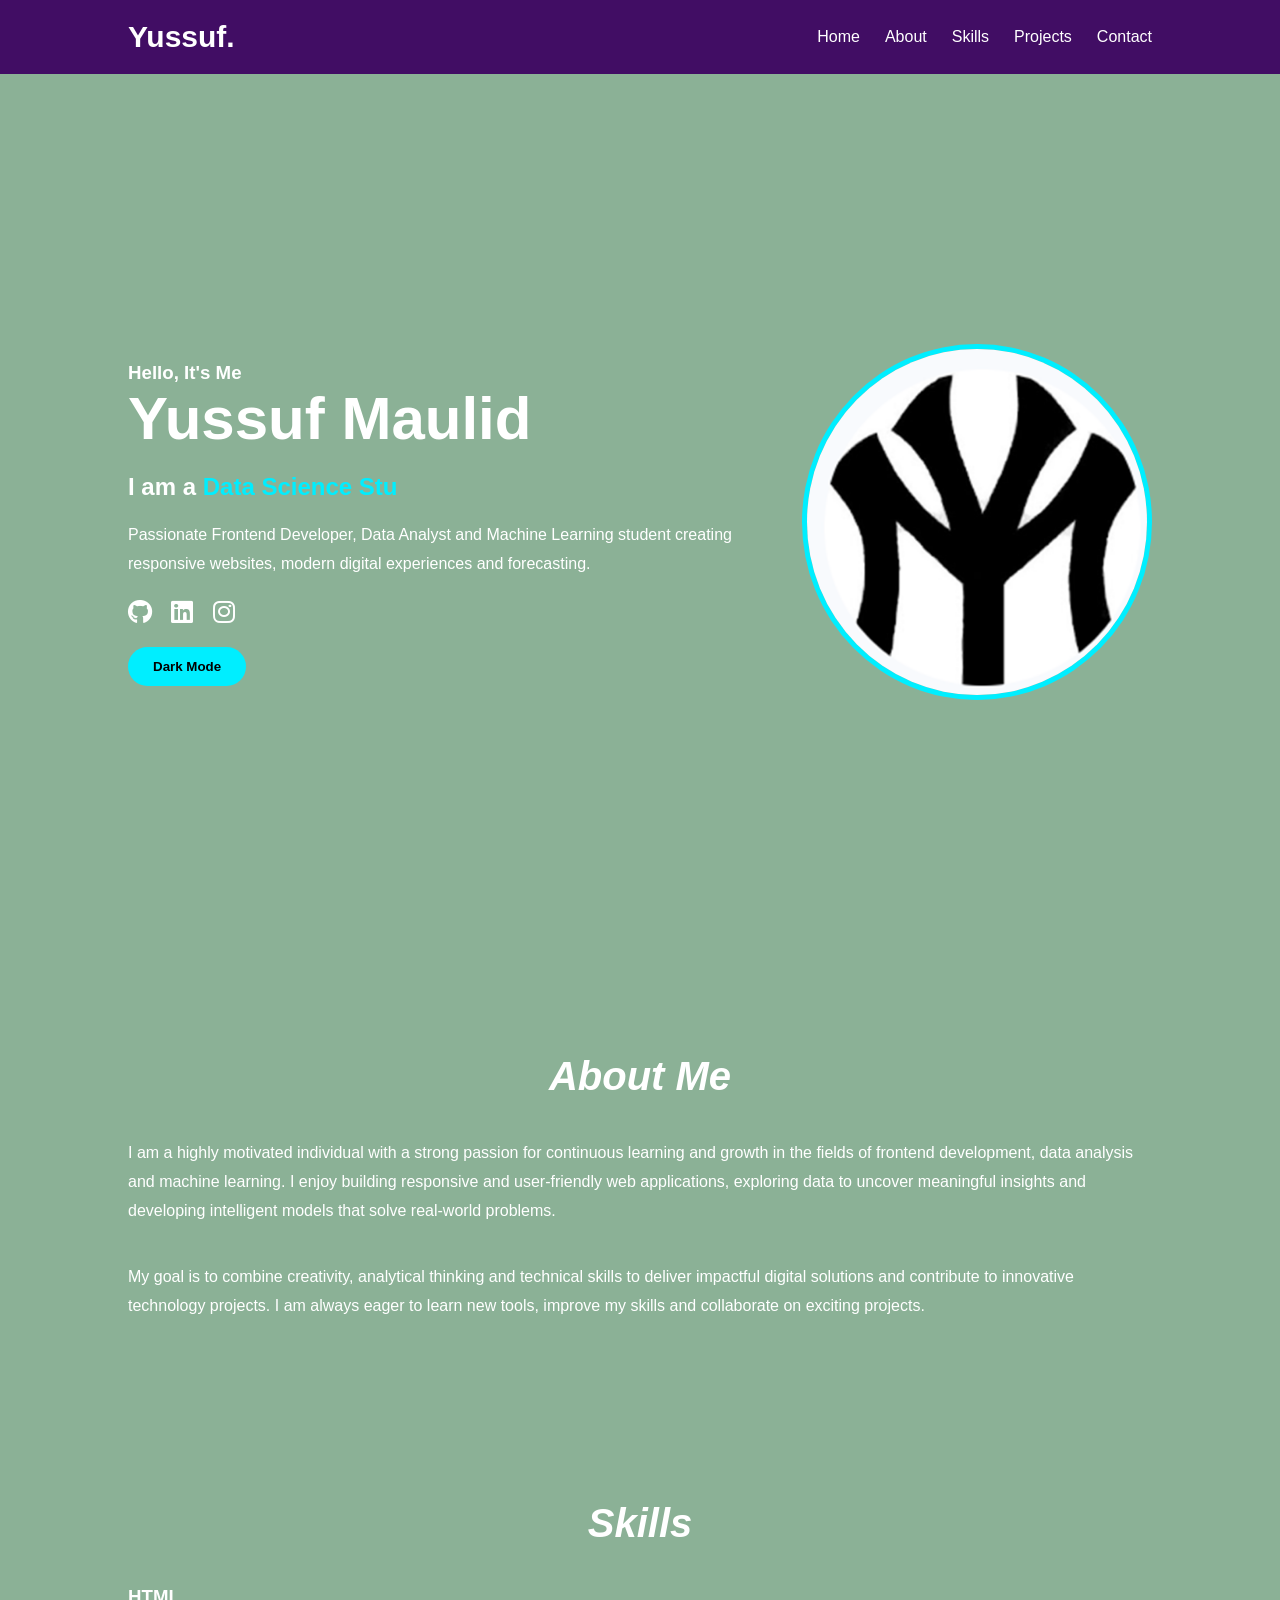
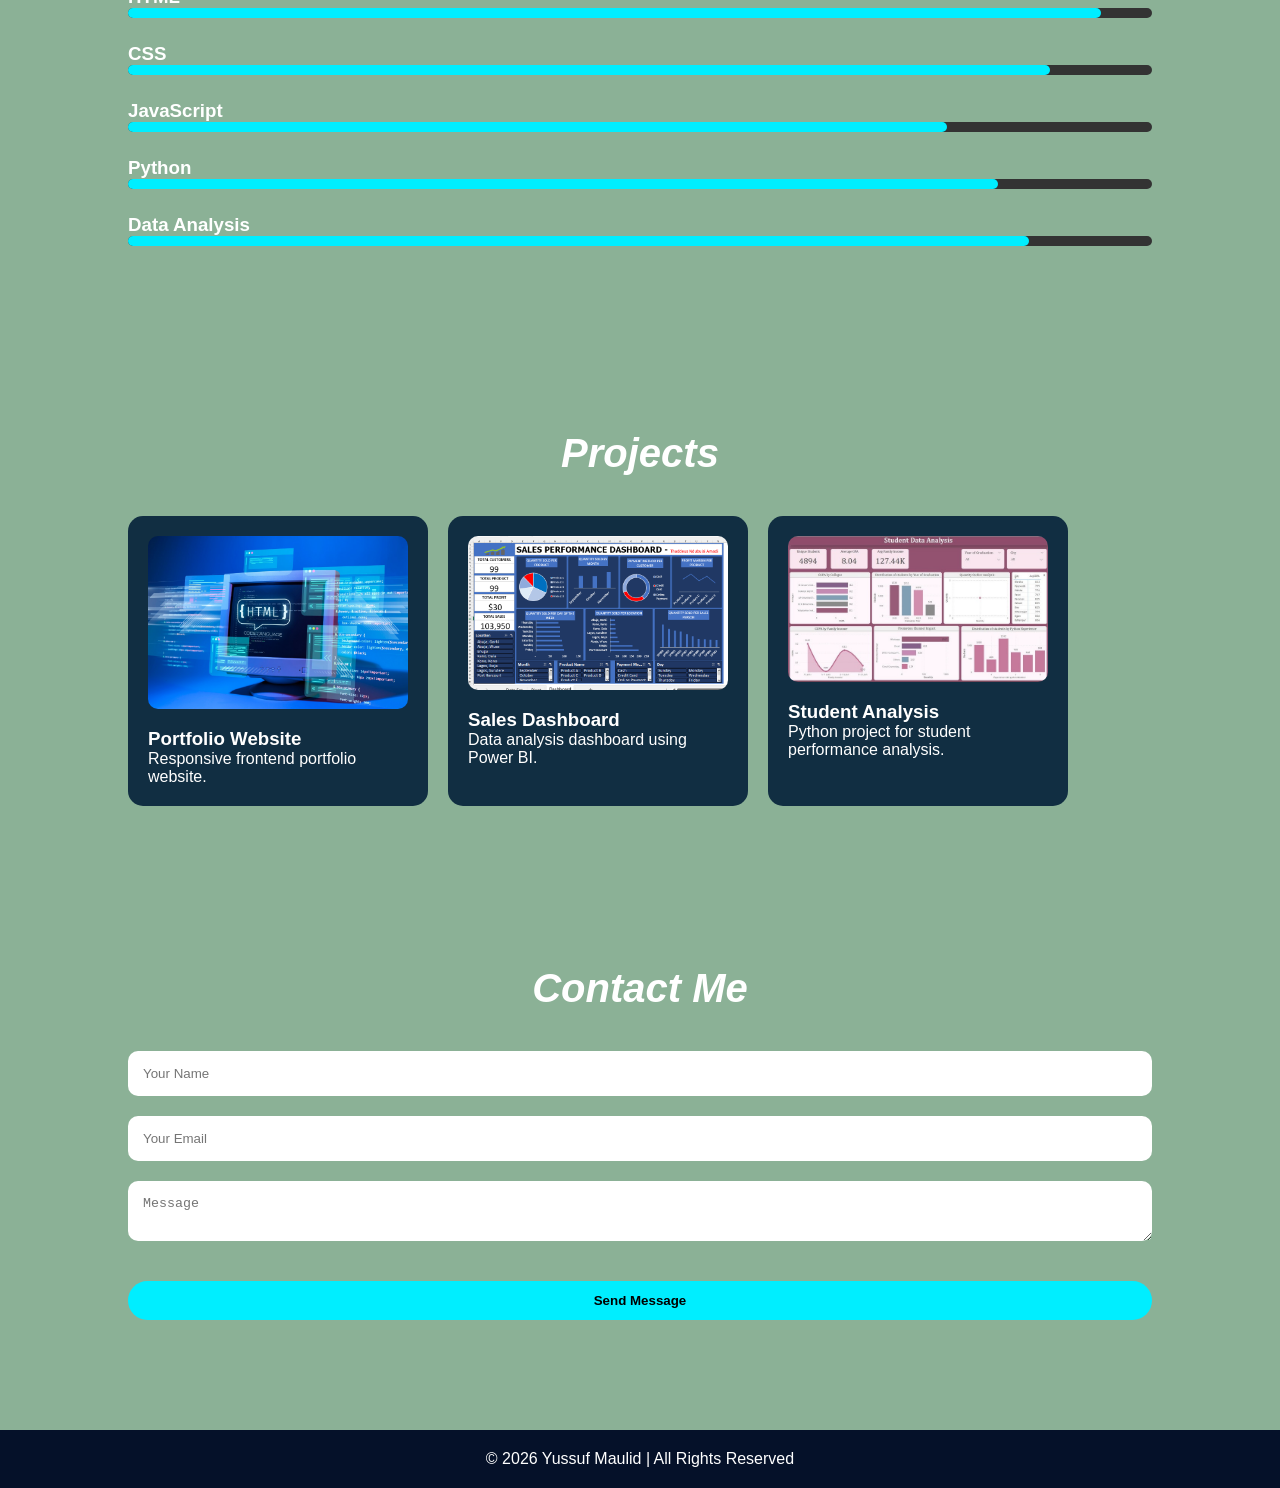
==== frontend/index.html @ 08706ef1 "Initial commit" ====
<!DOCTYPE html>
<html lang="en">
<head>
  <meta charset="UTF-8">
  <meta name="viewport" content="width=device-width, initial-scale=1.0">
  <title>Yussuf Maulid | Portfolio</title>

  <!-- FIX: was href="css" — must be style.css -->
  <link rel="stylesheet" href="style.css">

  <!-- Font Awesome -->
  <link rel="stylesheet"
    href="https://cdnjs.cloudflare.com/ajax/libs/font-awesome/6.5.1/css/all.min.css">
</head>

<body>

<!-- ================= NAVBAR ================= -->

<nav class="navbar">
  <div class="logo">Yussuf.</div>
  <ul class="nav-links">
    <li><a href="#home">Home</a></li>
    <li><a href="#about">About</a></li>
    <li><a href="#skills">Skills</a></li>
    <li><a href="#projects">Projects</a></li>
    <li><a href="#contact">Contact</a></li>
  </ul>
</nav>

<!-- ================= HERO ================= -->

<section class="hero" id="home">
  <div class="hero-text">
    <h3>Hello, It's Me</h3>
    <h1>Yussuf Maulid</h1>
    <h2>I am a <span id="typing"></span></h2>
    <p>
      Passionate Frontend Developer, Data Analyst and Machine Learning student
      creating responsive websites, modern digital experiences and forecasting.
    </p>
    <div class="social-icons">
      <a href="#"><i class="fab fa-github"></i></a>
      <a href="#"><i class="fab fa-linkedin"></i></a>
      <a href="#"><i class="fab fa-instagram"></i></a>
    </div>
    <button id="darkModeBtn">Dark Mode</button>
  </div>
  <div class="hero-image">
    <img src="assets/images/mimi.png" alt="Yussuf Maulid">
  </div>
</section>

<!-- ================= ABOUT ================= -->

<section class="about" id="about">
  <h2 class="about-text">About Me</h2>
  <div class="hero-text">
    <p>
      I am a highly motivated individual with a strong passion for continuous learning
      and growth in the fields of frontend development, data analysis and machine learning.
      I enjoy building responsive and user-friendly web applications, exploring data to
      uncover meaningful insights and developing intelligent models that solve real-world problems.
    </p>
    <br>
    <p>
      My goal is to combine creativity, analytical thinking and technical skills to deliver
      impactful digital solutions and contribute to innovative technology projects.
      I am always eager to learn new tools, improve my skills and collaborate on exciting projects.
    </p>
  </div>
</section>

<!-- ================= SKILLS ================= -->

<section class="skills" id="skills">
  <h2 class="about-text">Skills</h2>
  <div class="skill-box">
    <div class="skill">
      <h3>HTML</h3>
      <div class="bar"><span class="html"></span></div>
    </div>
    <div class="skill">
      <h3>CSS</h3>
      <div class="bar"><span class="css"></span></div>
    </div>
    <div class="skill">
      <h3>JavaScript</h3>
      <div class="bar"><span class="js"></span></div>
    </div>
    <div class="skill">
      <h3>Python</h3>
      <div class="bar"><span class="python"></span></div>
    </div>
    <div class="skill">
      <h3>Data Analysis</h3>
      <div class="bar"><span class="analysis"></span></div>
    </div>
  </div>
</section>

<!-- ================= PROJECTS ================= -->

<section class="projects" id="projects">
  <h2 class="about-text">Projects</h2>
  <div class="project-container">
    <div class="project-card">
      <img src="assets/images/project6.png" alt="Portfolio Website">
      <h3>Portfolio Website</h3>
      <p>Responsive frontend portfolio website.</p>
    </div>
    <div class="project-card">
      <img src="assets/images/project5.png" alt="Sales Dashboard">
      <h3>Sales Dashboard</h3>
      <p>Data analysis dashboard using Power BI.</p>
    </div>
    <div class="project-card">
      <img src="assets/images/project4.jpg" alt="Student Analysis">
      <h3>Student Analysis</h3>
      <p>Python project for student performance analysis.</p>
    </div>
  </div>
</section>

<!-- ================= CONTACT ================= -->

<section class="contact" id="contact">
  <h2 class="about-text">Contact Me</h2>
  <form id="contactForm">
    <input type="text"  id="contactName"    placeholder="Your Name"  required>
    <input type="email" id="contactEmail"   placeholder="Your Email" required>
    <textarea           id="contactMessage" placeholder="Message"    required></textarea>
    <button type="submit">Send Message</button>
    <div id="responseMessage" style="margin-top:10px;"></div>
  </form>
</section>

<!-- ================= FOOTER ================= -->

<footer>
  <p>© 2026 Yussuf Maulid | All Rights Reserved</p>
</footer>

<!-- API base URL — change to your deployed server URL when hosting -->
<script>
  window.API_BASE = window.API_BASE || 'http://127.0.0.1:5000/api';
</script>

<!-- FIX: was src="JS" — must be main.js -->
<script src="main.js"></script>

</body>
</html>
---- frontend/style.css ----
*{
  margin:0;
  padding:0;
  box-sizing:border-box;
  scroll-behavior:smooth;
}

body{
  font-family:Arial;
  background:#03551c75;
  color:rgb(255, 255, 255);
}

/* NAVBAR */

.navbar{
  display:flex;
  justify-content:space-between;
  align-items:center;
  padding:20px 10%;
  background:#410d64;
  position:sticky;
  top:0;
  z-index:100;
}

.logo{
  font-size:30px;
  font-weight:bold;
}

.nav-links{
  display:flex;
  list-style:none;
}

.nav-links li{
  margin-left:25px;
}

.nav-links a{
  color:white;
  text-decoration:none;
  transition:0.3s;
}

.nav-links a:hover{
  color:rgb(22, 190, 16);
}

/* HERO */

.hero{
  display:flex;
  justify-content:space-between;
  align-items:center;
  padding:80px 10%;
  min-height:100vh;
}

.about-text {
  font-style: italic;
}

.hero-text h1{
  font-size:60px;
}

.hero-text h2{
  margin:20px 0;
}

.hero-text span{
  color:#0ef;
}

.hero-text p{
  line-height:1.8;
  margin-bottom:20px;
}

.social-icons a{
  color:white;
  margin-right:15px;
  font-size:25px;
  transition:0.3s;
}

.social-icons a:hover{
  color:#0ef;
}

.hero-image img{
  width:350px;
  border-radius:50%;
  border:5px solid #0ef;
}

/* BUTTON */

button{
  padding:12px 25px;
  border:none;
  background:#0ef;
  color:black;
  font-weight:bold;
  cursor:pointer;
  border-radius:30px;
  margin-top:20px;
}

button:hover {
  background:#00c2c2;
}

/* ABOUT */

.about,
.skills,
.projects,
.contact{
  padding:80px 10%;
}

.about h2,
.skills h2,
.projects h2,
.contact h2{
  text-align:center;
  margin-bottom:40px;
  font-size:40px;
}

/* SKILLS */

.skill{
  margin-bottom:25px;
}

.bar{
  width:100%;
  height:10px;
  background:#333;
  border-radius:20px;
}

.bar span{
  display:block;
  height:100%;
  border-radius:20px;
  background:#0ef;
}

.html{ width:95%; }
.css{ width:90%; }
.js{ width:80%; }
.python{ width:85%; }
.analysis{ width:88%; }

/* PROJECTS */

.project-container{
  display:flex;
  gap:20px;
  flex-wrap:wrap;
}

.project-card{
  background:#112e42;
  padding:20px;
  border-radius:15px;
  width:300px;
  transition:0.3s;
}

.project-card:hover{
  transform:translateY(-10px);
}

.project-card img{
  width:100%;
  border-radius:10px;
  margin-bottom:15px;
}

/* CONTACT */

form{
  display:flex;
  flex-direction:column;
  gap:20px;
}

input,
textarea{
  padding:15px;
  border:none;
  border-radius:10px;
  color:#000;
}

/* ADMIN */

.admin {
  padding: 80px 10%;
}

.admin h2 {
  text-align: center;
  margin-bottom: 20px;
  font-size: 40px;
}

.admin p {
  text-align: center;
  margin-bottom: 30px;
  color: #ccc;
}

.message-card {
  background: #112e42;
  padding: 20px;
  border-radius: 15px;
  margin-bottom: 24px;
  border: 1px solid #1e4a6a;
}

.message-card h3 {
  font-size: 20px;
  margin-bottom: 10px;
  color: #0ef;
}

.message-card p {
  margin-bottom: 6px;
  line-height: 1.6;
  text-align: left;
  color: #ddd;
}

.message-card .reply-form textarea {
  width: 100%;
  min-height: 90px;
  margin-top: 12px;
  padding: 10px;
  border-radius: 8px;
  border: none;
  resize: vertical;
  color: #000;
}

.message-card .reply-form button {
  margin-top: 10px;
}

.reply-status {
  margin-top: 8px;
  font-size: 14px;
}

/* FOOTER */

footer{
  text-align:center;
  padding:20px;
  background:#051129;
}

/* RESPONSIVE */

@media(max-width:900px){

  .hero{
    flex-direction:column;
    text-align:center;
  }

  .hero-image img{
    margin-top:40px;
    width:250px;
  }

  .project-container{
    justify-content:center;
  }

  .nav-links{
    display:none;
  }
}
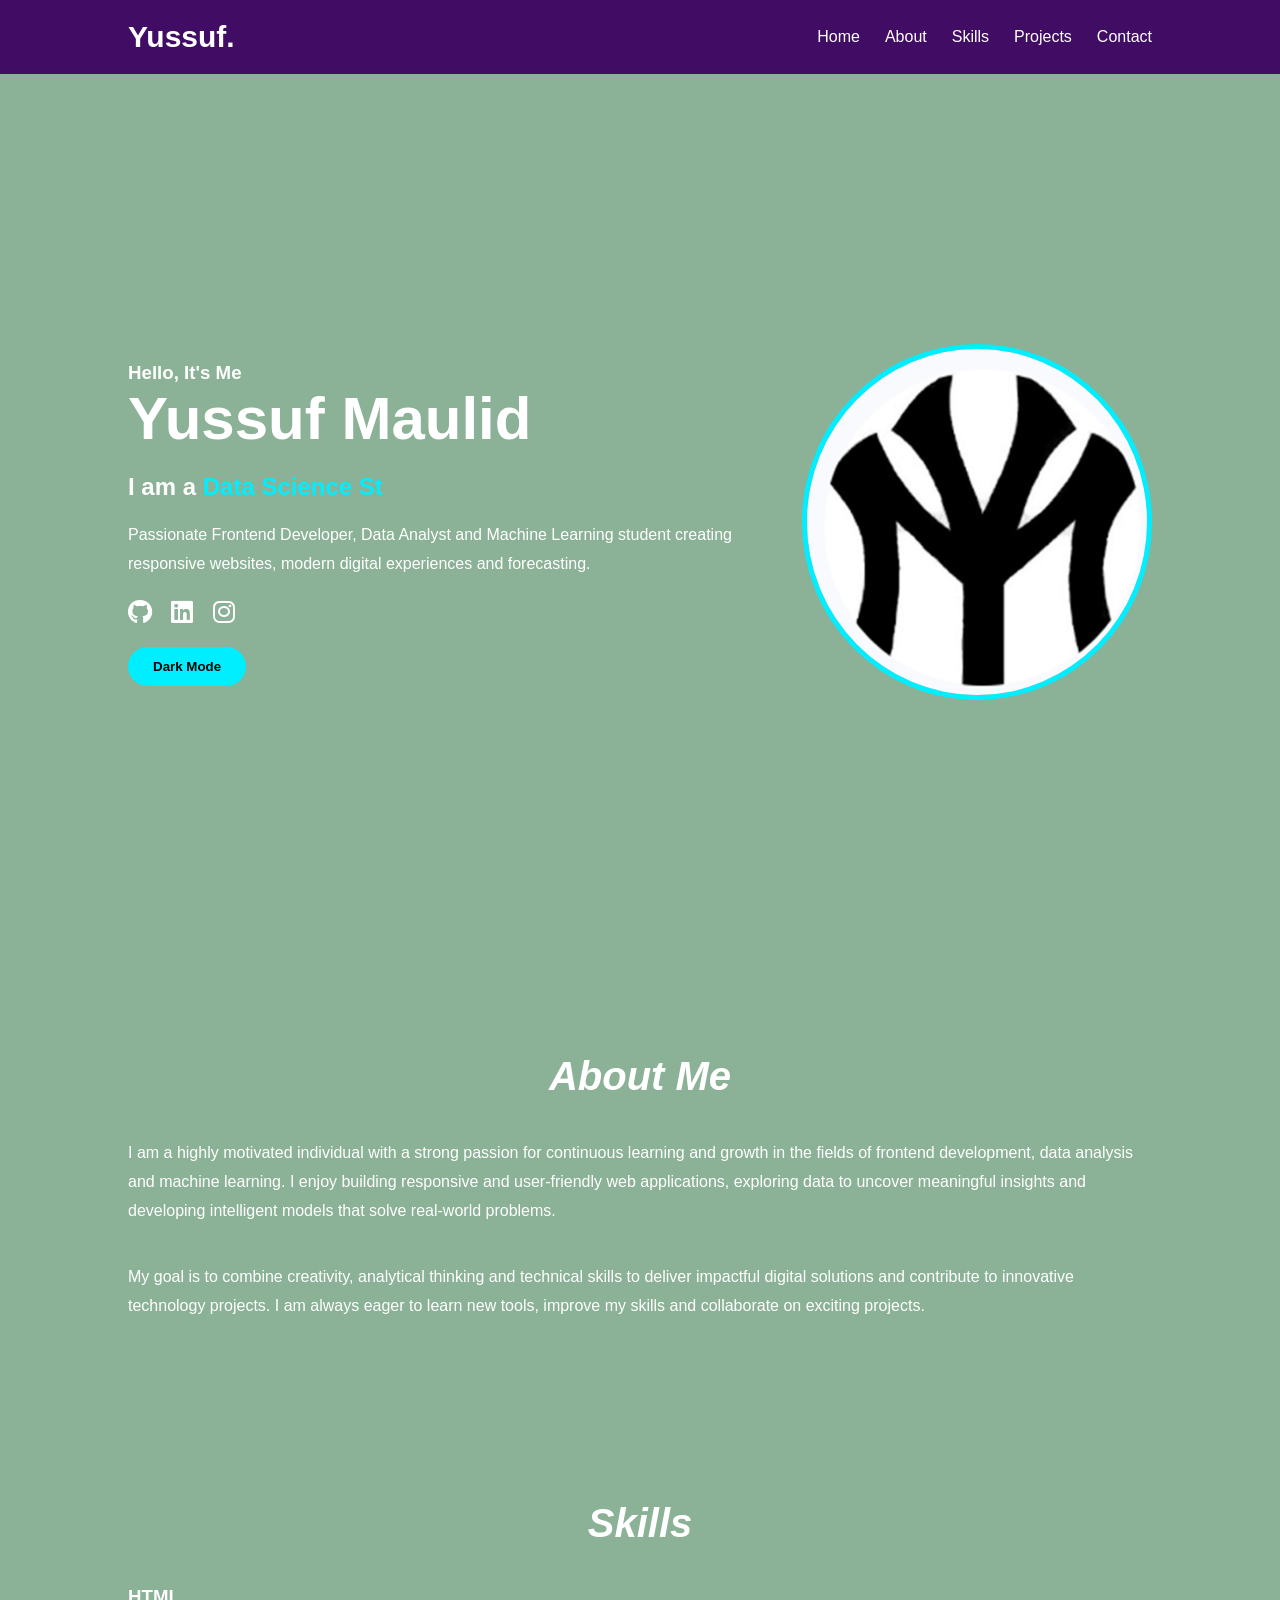
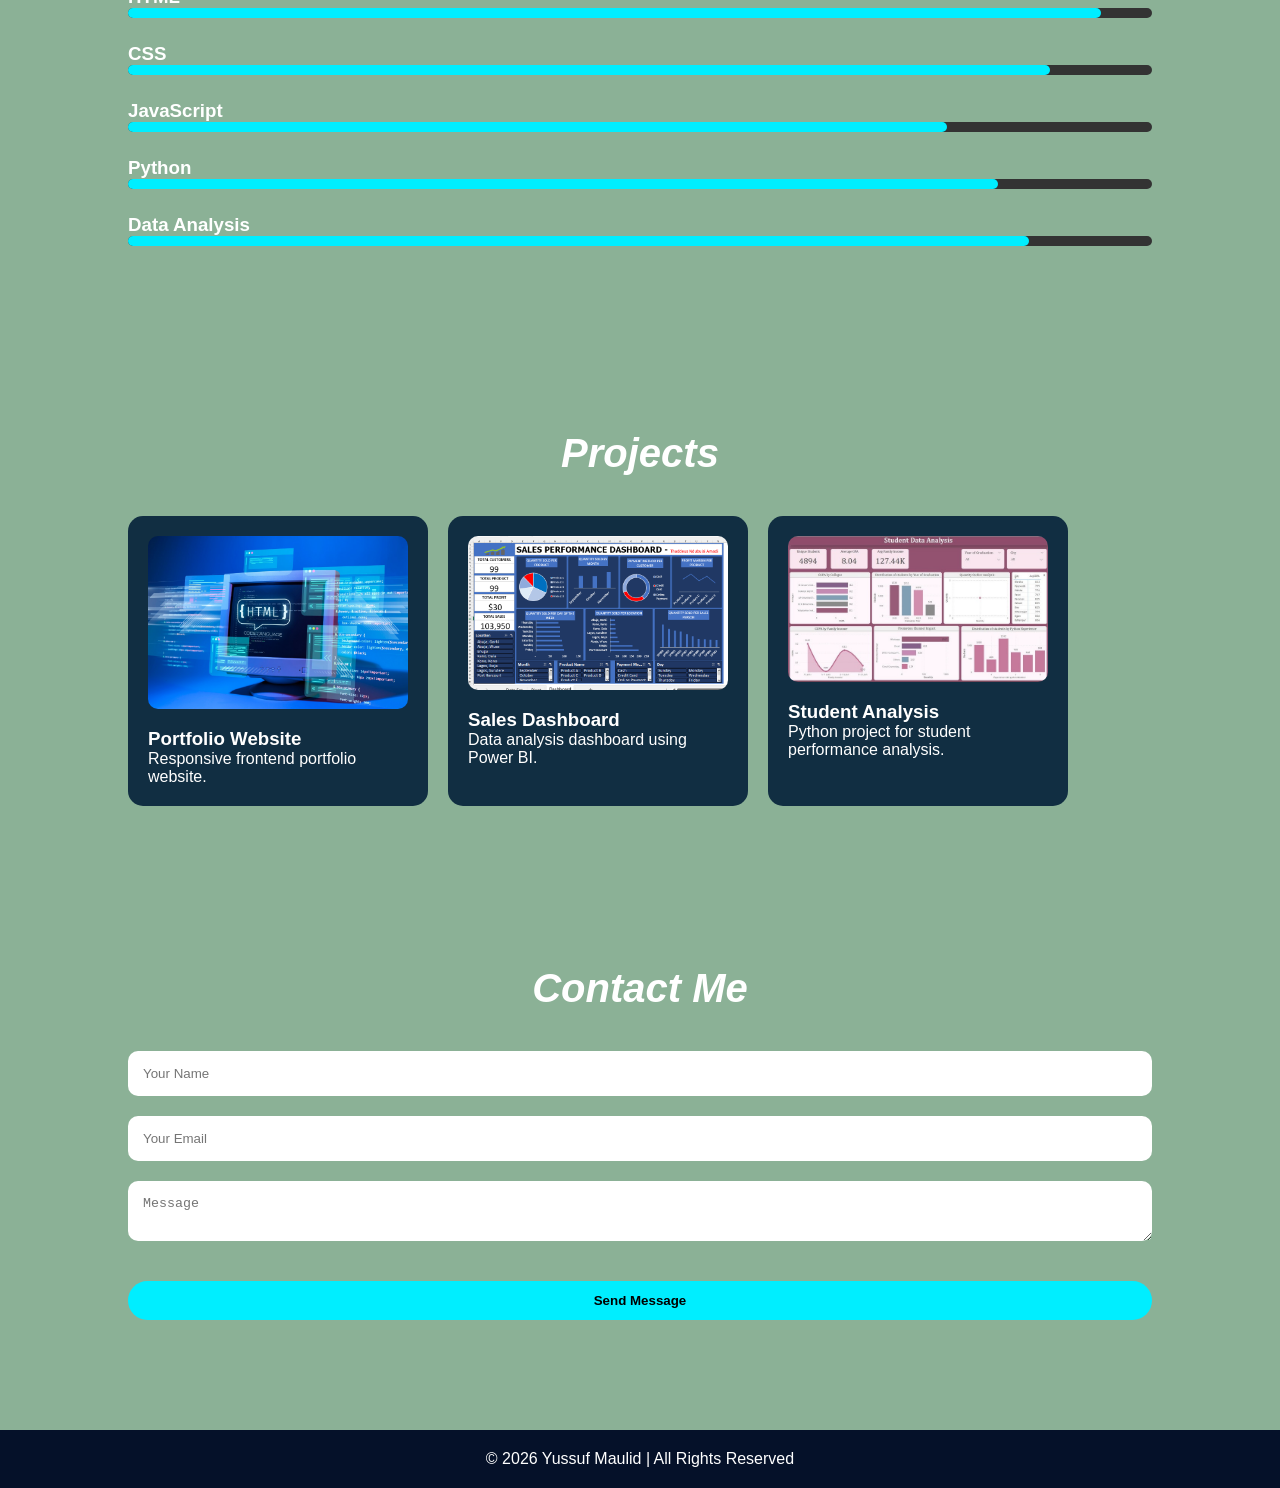
==== commit 9b94d757: "Add config.js and update HTML files for Vercel deployment" ====
--- a/frontend/index.html
+++ b/frontend/index.html
@@ -141,10 +141,8 @@
   <p>© 2026 Yussuf Maulid | All Rights Reserved</p>
 </footer>
 
-<!-- API base URL — change to your deployed server URL when hosting -->
-<script>
-  window.API_BASE = window.API_BASE || 'http://127.0.0.1:5000/api';
-</script>
+<!-- Load config first to set API_BASE -->
+<script src="config.js"></script>
 
 <!-- FIX: was src="JS" — must be main.js -->
 <script src="main.js"></script>
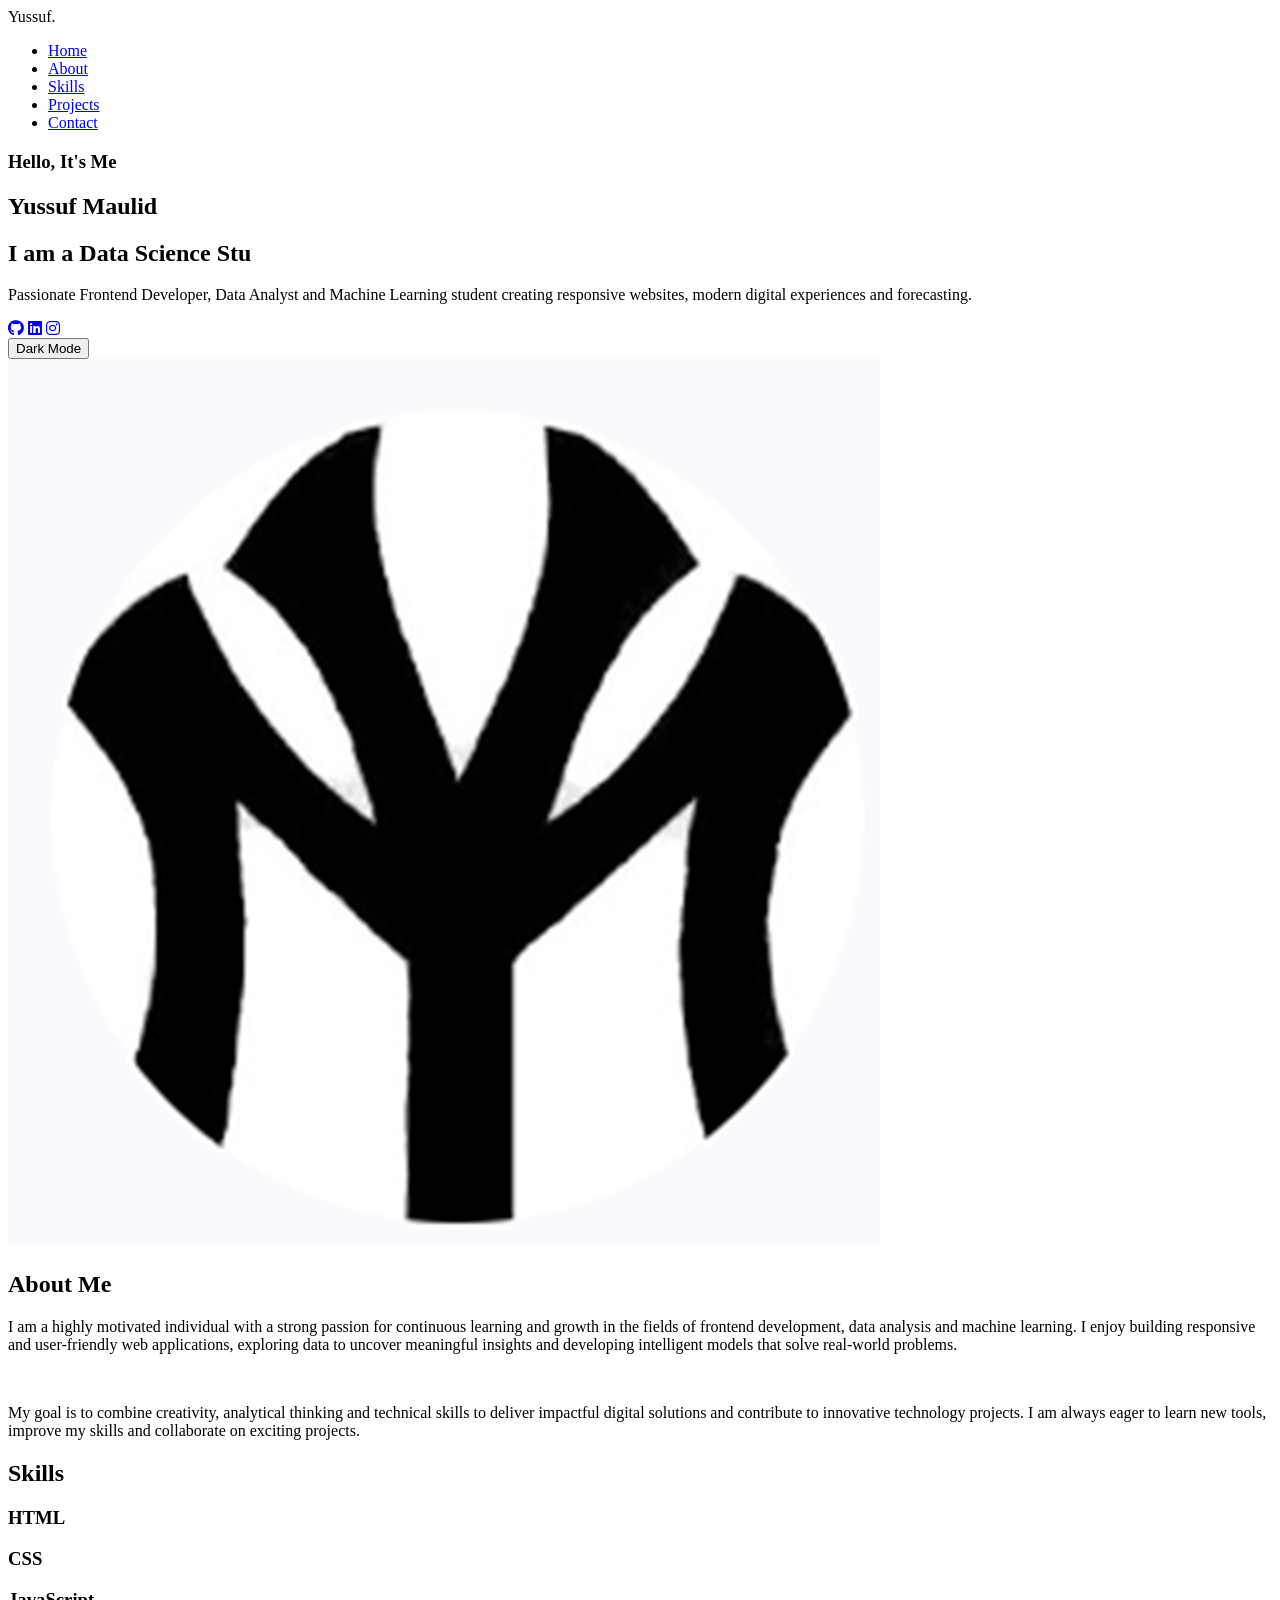
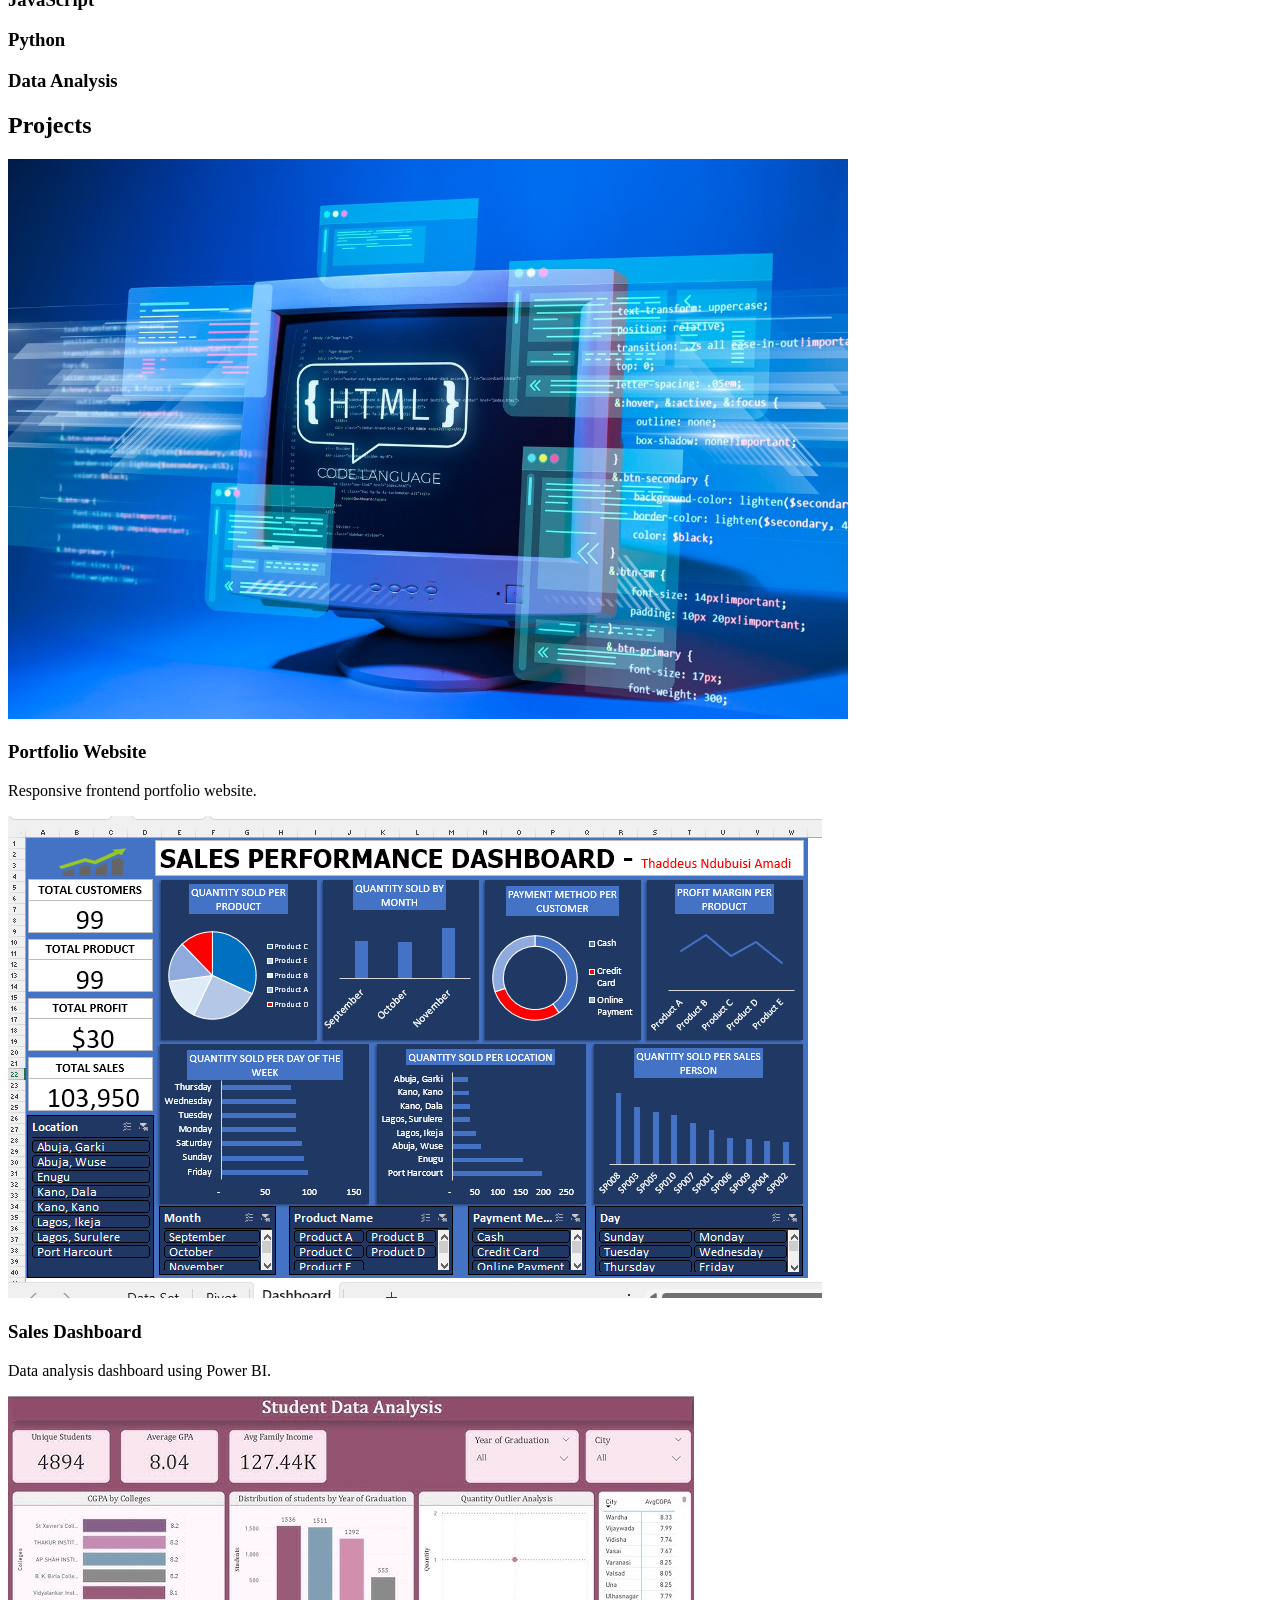
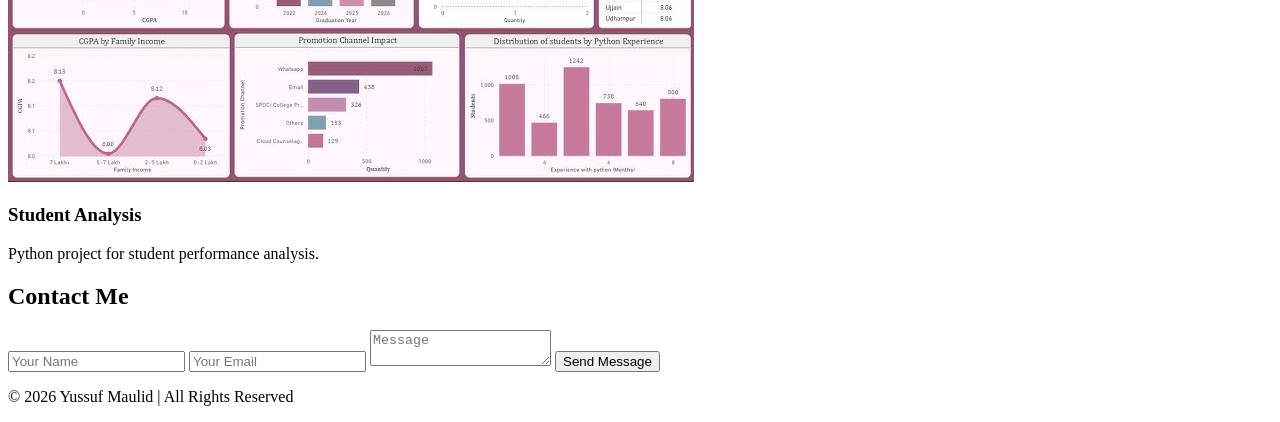
==== commit ec0c927b: "Update index.html" ====
--- a/frontend/index.html
+++ b/frontend/index.html
@@ -6,7 +6,7 @@
   <title>Yussuf Maulid | Portfolio</title>
 
   <!-- FIX: was href="css" — must be style.css -->
-  <link rel="stylesheet" href="style.css">
+  <link rel="stylesheet" href="assets/style.css">
 
   <!-- Font Awesome -->
   <link rel="stylesheet"
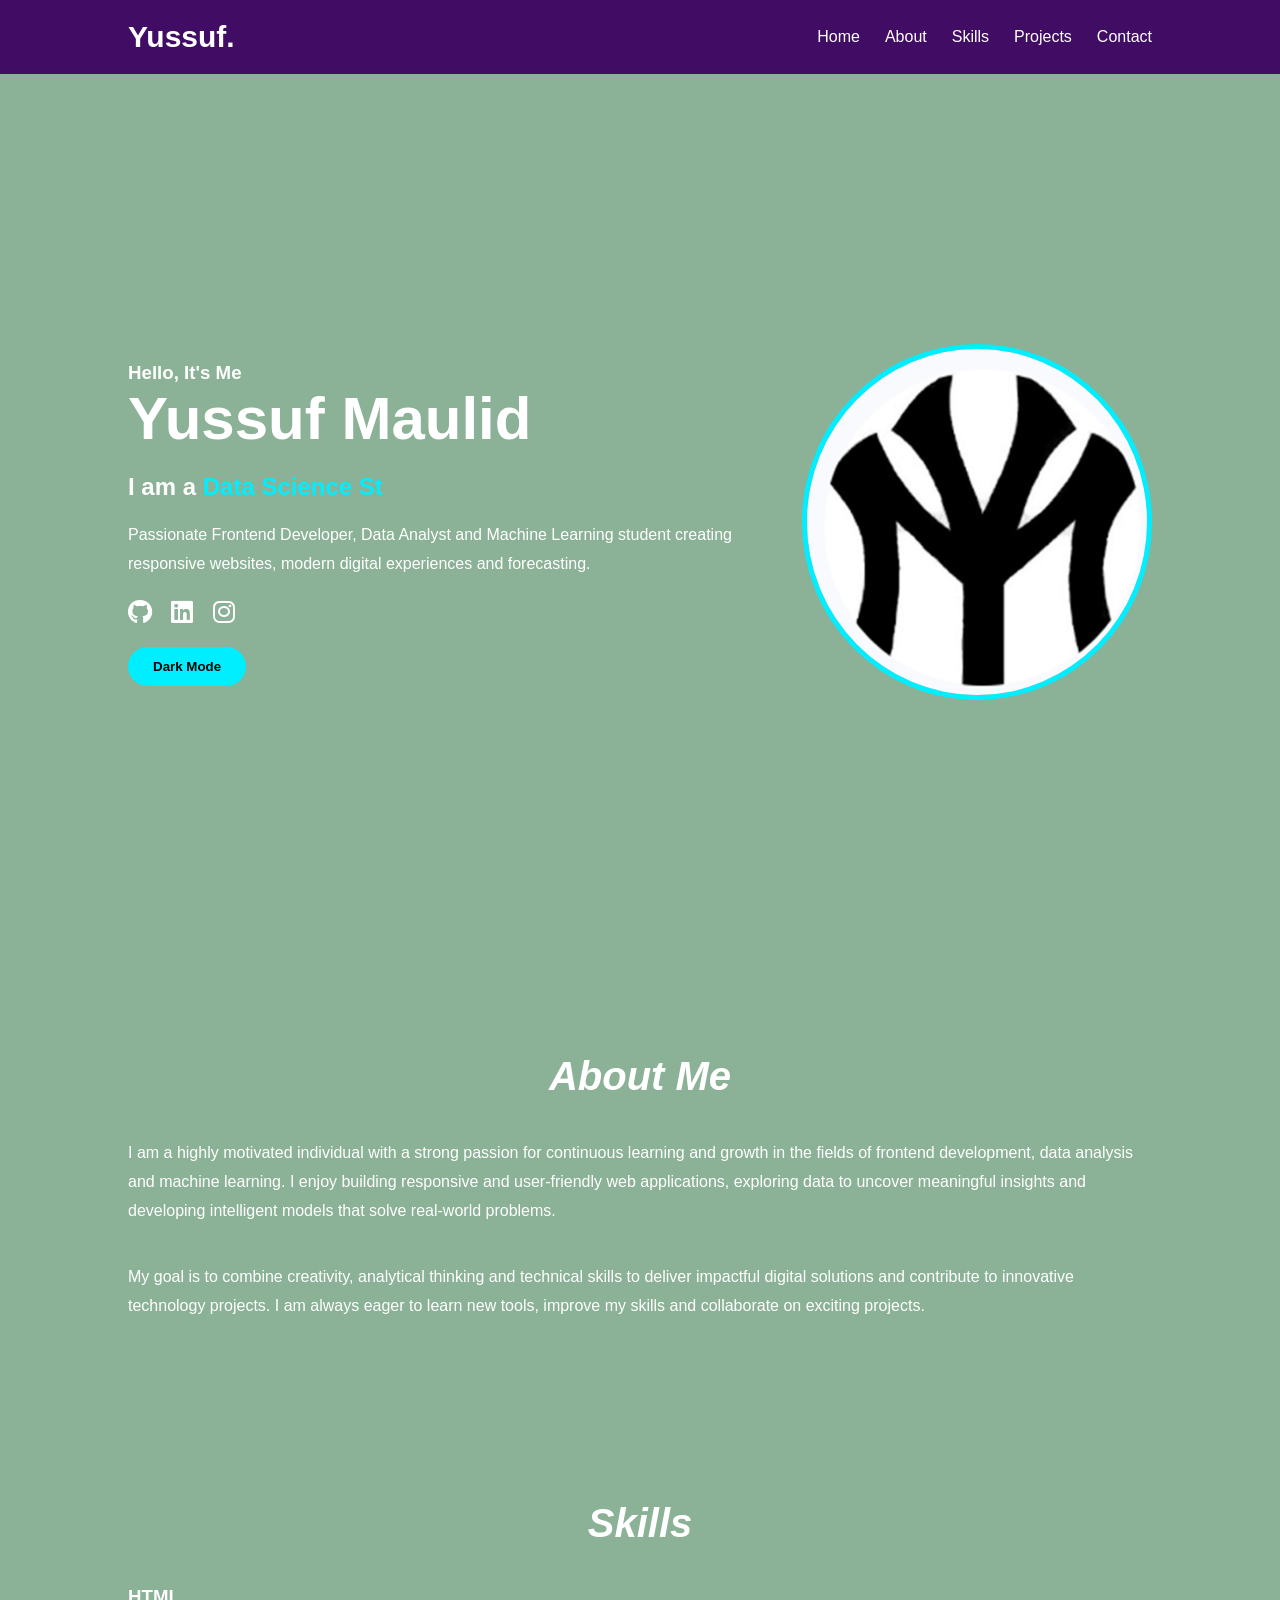
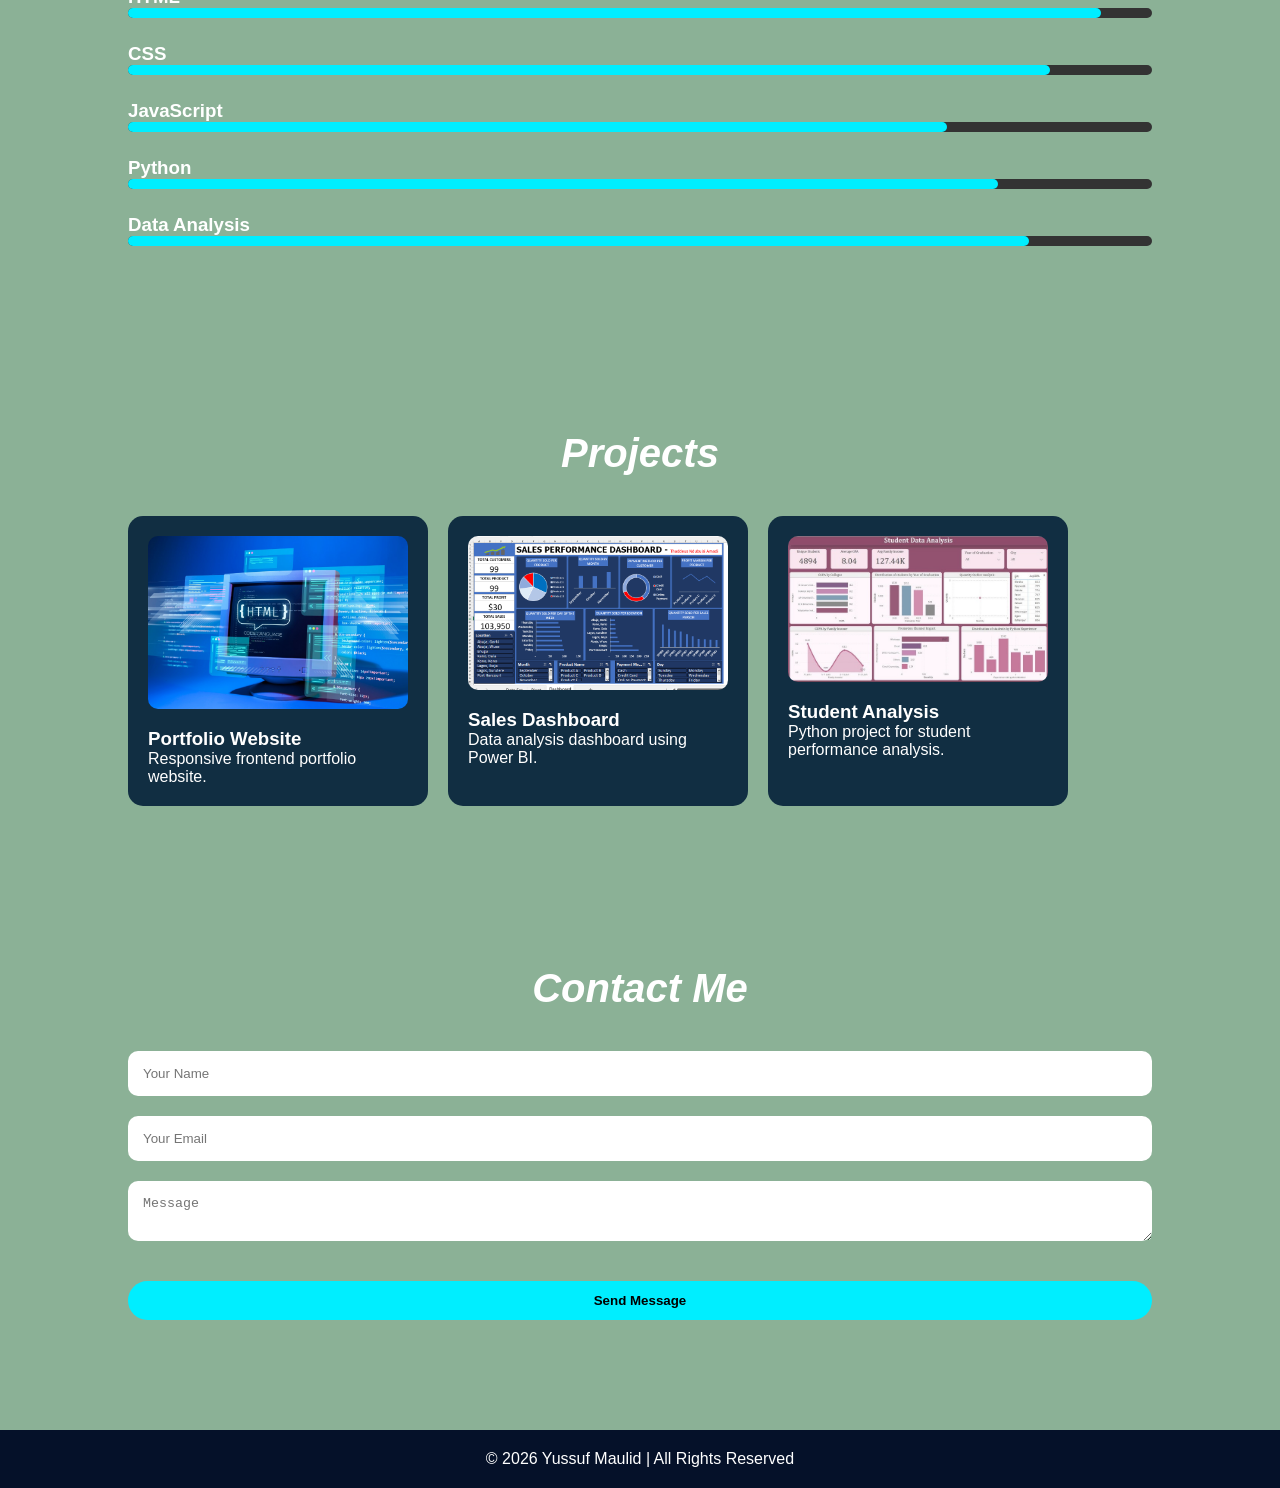
==== commit 306d4584: "Update index.html" ====
--- a/frontend/index.html
+++ b/frontend/index.html
@@ -6,7 +6,7 @@
   <title>Yussuf Maulid | Portfolio</title>
 
   <!-- FIX: was href="css" — must be style.css -->
-  <link rel="stylesheet" href="assets/style.css">
+  <link rel="stylesheet" href="style.css">
 
   <!-- Font Awesome -->
   <link rel="stylesheet"
--- a/frontend/style.css
+++ b/frontend/style.css
@@ -0,0 +1,290 @@
+*{
+  margin:0;
+  padding:0;
+  box-sizing:border-box;
+  scroll-behavior:smooth;
+}
+
+body{
+  font-family:Arial;
+  background:#03551c75;
+  color:rgb(255, 255, 255);
+}
+
+/* NAVBAR */
+
+.navbar{
+  display:flex;
+  justify-content:space-between;
+  align-items:center;
+  padding:20px 10%;
+  background:#410d64;
+  position:sticky;
+  top:0;
+  z-index:100;
+}
+
+.logo{
+  font-size:30px;
+  font-weight:bold;
+}
+
+.nav-links{
+  display:flex;
+  list-style:none;
+}
+
+.nav-links li{
+  margin-left:25px;
+}
+
+.nav-links a{
+  color:white;
+  text-decoration:none;
+  transition:0.3s;
+}
+
+.nav-links a:hover{
+  color:rgb(22, 190, 16);
+}
+
+/* HERO */
+
+.hero{
+  display:flex;
+  justify-content:space-between;
+  align-items:center;
+  padding:80px 10%;
+  min-height:100vh;
+}
+
+.about-text {
+  font-style: italic;
+}
+
+.hero-text h1{
+  font-size:60px;
+}
+
+.hero-text h2{
+  margin:20px 0;
+}
+
+.hero-text span{
+  color:#0ef;
+}
+
+.hero-text p{
+  line-height:1.8;
+  margin-bottom:20px;
+}
+
+.social-icons a{
+  color:white;
+  margin-right:15px;
+  font-size:25px;
+  transition:0.3s;
+}
+
+.social-icons a:hover{
+  color:#0ef;
+}
+
+.hero-image img{
+  width:350px;
+  border-radius:50%;
+  border:5px solid #0ef;
+}
+
+/* BUTTON */
+
+button{
+  padding:12px 25px;
+  border:none;
+  background:#0ef;
+  color:black;
+  font-weight:bold;
+  cursor:pointer;
+  border-radius:30px;
+  margin-top:20px;
+}
+
+button:hover {
+  background:#00c2c2;
+}
+
+/* ABOUT */
+
+.about,
+.skills,
+.projects,
+.contact{
+  padding:80px 10%;
+}
+
+.about h2,
+.skills h2,
+.projects h2,
+.contact h2{
+  text-align:center;
+  margin-bottom:40px;
+  font-size:40px;
+}
+
+/* SKILLS */
+
+.skill{
+  margin-bottom:25px;
+}
+
+.bar{
+  width:100%;
+  height:10px;
+  background:#333;
+  border-radius:20px;
+}
+
+.bar span{
+  display:block;
+  height:100%;
+  border-radius:20px;
+  background:#0ef;
+}
+
+.html{ width:95%; }
+.css{ width:90%; }
+.js{ width:80%; }
+.python{ width:85%; }
+.analysis{ width:88%; }
+
+/* PROJECTS */
+
+.project-container{
+  display:flex;
+  gap:20px;
+  flex-wrap:wrap;
+}
+
+.project-card{
+  background:#112e42;
+  padding:20px;
+  border-radius:15px;
+  width:300px;
+  transition:0.3s;
+}
+
+.project-card:hover{
+  transform:translateY(-10px);
+}
+
+.project-card img{
+  width:100%;
+  border-radius:10px;
+  margin-bottom:15px;
+}
+
+/* CONTACT */
+
+form{
+  display:flex;
+  flex-direction:column;
+  gap:20px;
+}
+
+input,
+textarea{
+  padding:15px;
+  border:none;
+  border-radius:10px;
+  color:#000;
+}
+
+/* ADMIN */
+
+.admin {
+  padding: 80px 10%;
+}
+
+.admin h2 {
+  text-align: center;
+  margin-bottom: 20px;
+  font-size: 40px;
+}
+
+.admin p {
+  text-align: center;
+  margin-bottom: 30px;
+  color: #ccc;
+}
+
+.message-card {
+  background: #112e42;
+  padding: 20px;
+  border-radius: 15px;
+  margin-bottom: 24px;
+  border: 1px solid #1e4a6a;
+}
+
+.message-card h3 {
+  font-size: 20px;
+  margin-bottom: 10px;
+  color: #0ef;
+}
+
+.message-card p {
+  margin-bottom: 6px;
+  line-height: 1.6;
+  text-align: left;
+  color: #ddd;
+}
+
+.message-card .reply-form textarea {
+  width: 100%;
+  min-height: 90px;
+  margin-top: 12px;
+  padding: 10px;
+  border-radius: 8px;
+  border: none;
+  resize: vertical;
+  color: #000;
+}
+
+.message-card .reply-form button {
+  margin-top: 10px;
+}
+
+.reply-status {
+  margin-top: 8px;
+  font-size: 14px;
+}
+
+/* FOOTER */
+
+footer{
+  text-align:center;
+  padding:20px;
+  background:#051129;
+}
+
+/* RESPONSIVE */
+
+@media(max-width:900px){
+
+  .hero{
+    flex-direction:column;
+    text-align:center;
+  }
+
+  .hero-image img{
+    margin-top:40px;
+    width:250px;
+  }
+
+  .project-container{
+    justify-content:center;
+  }
+
+  .nav-links{
+    display:none;
+  }
+}
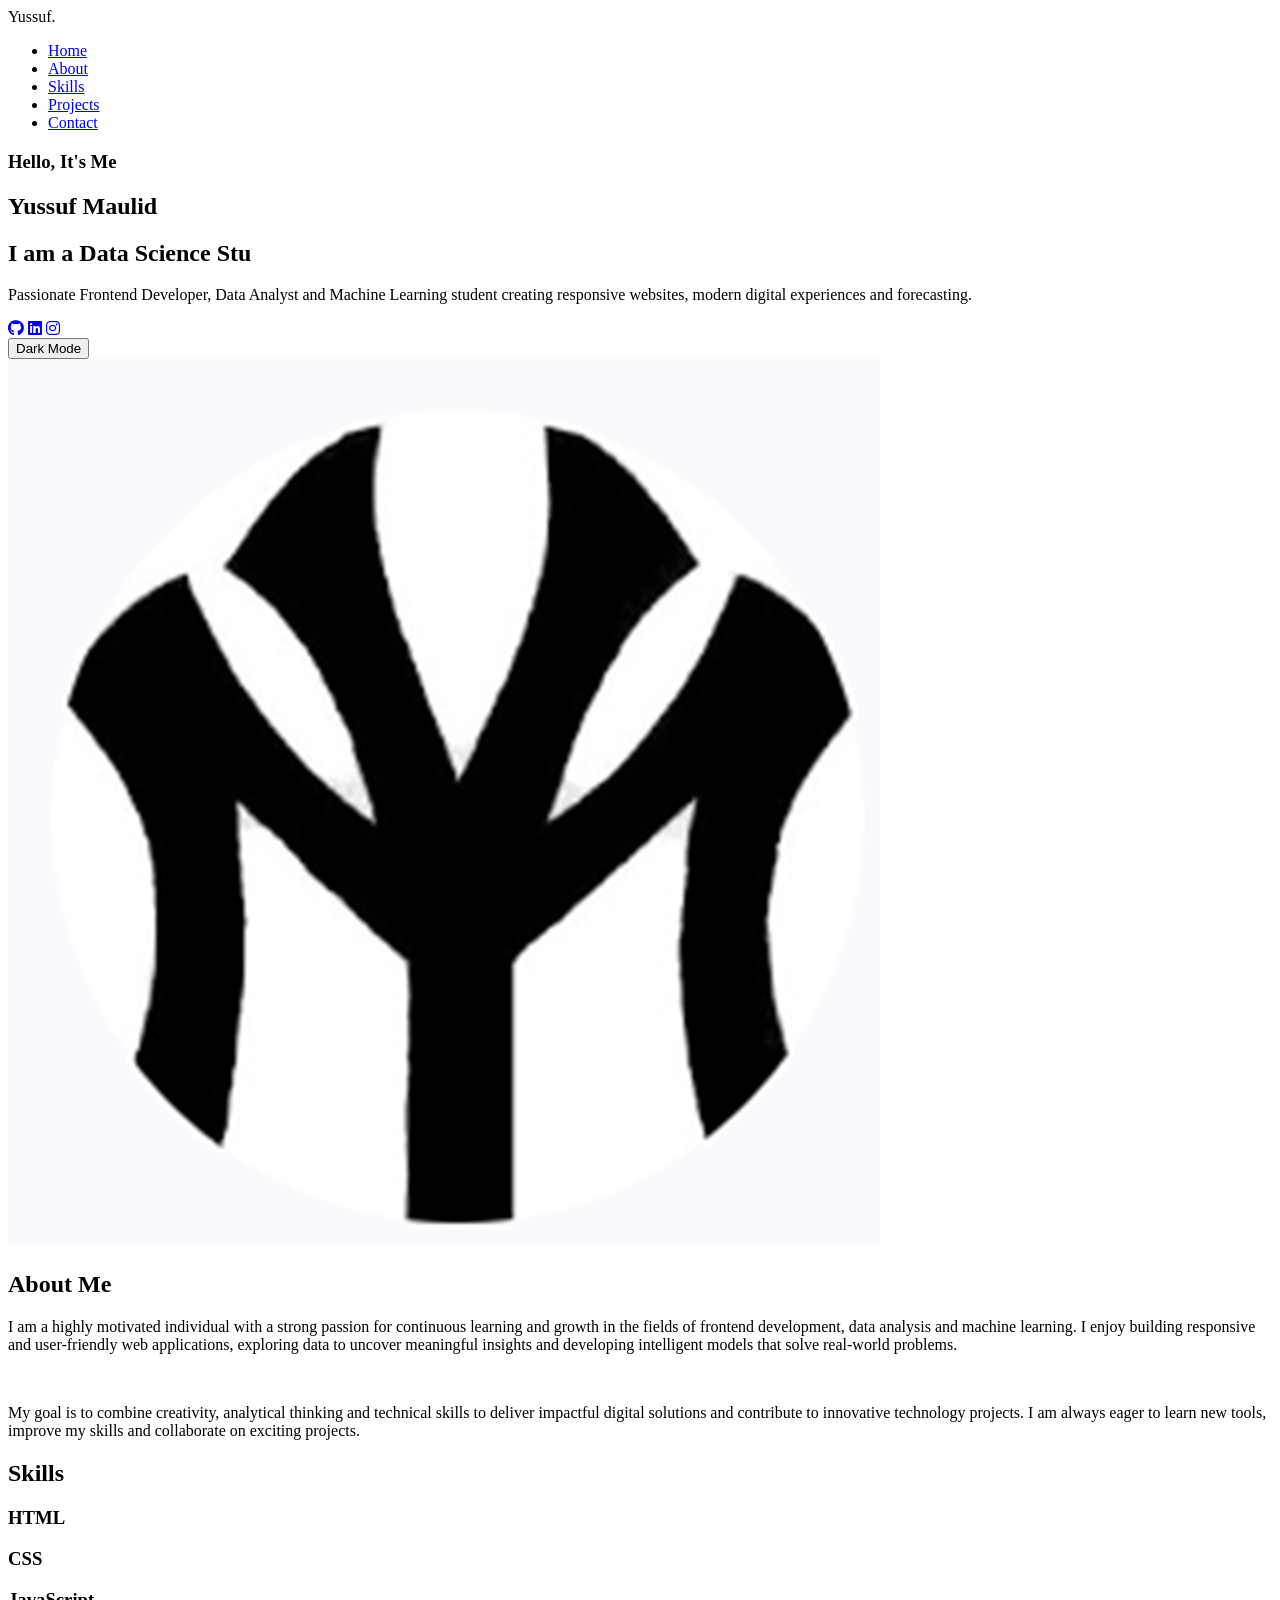
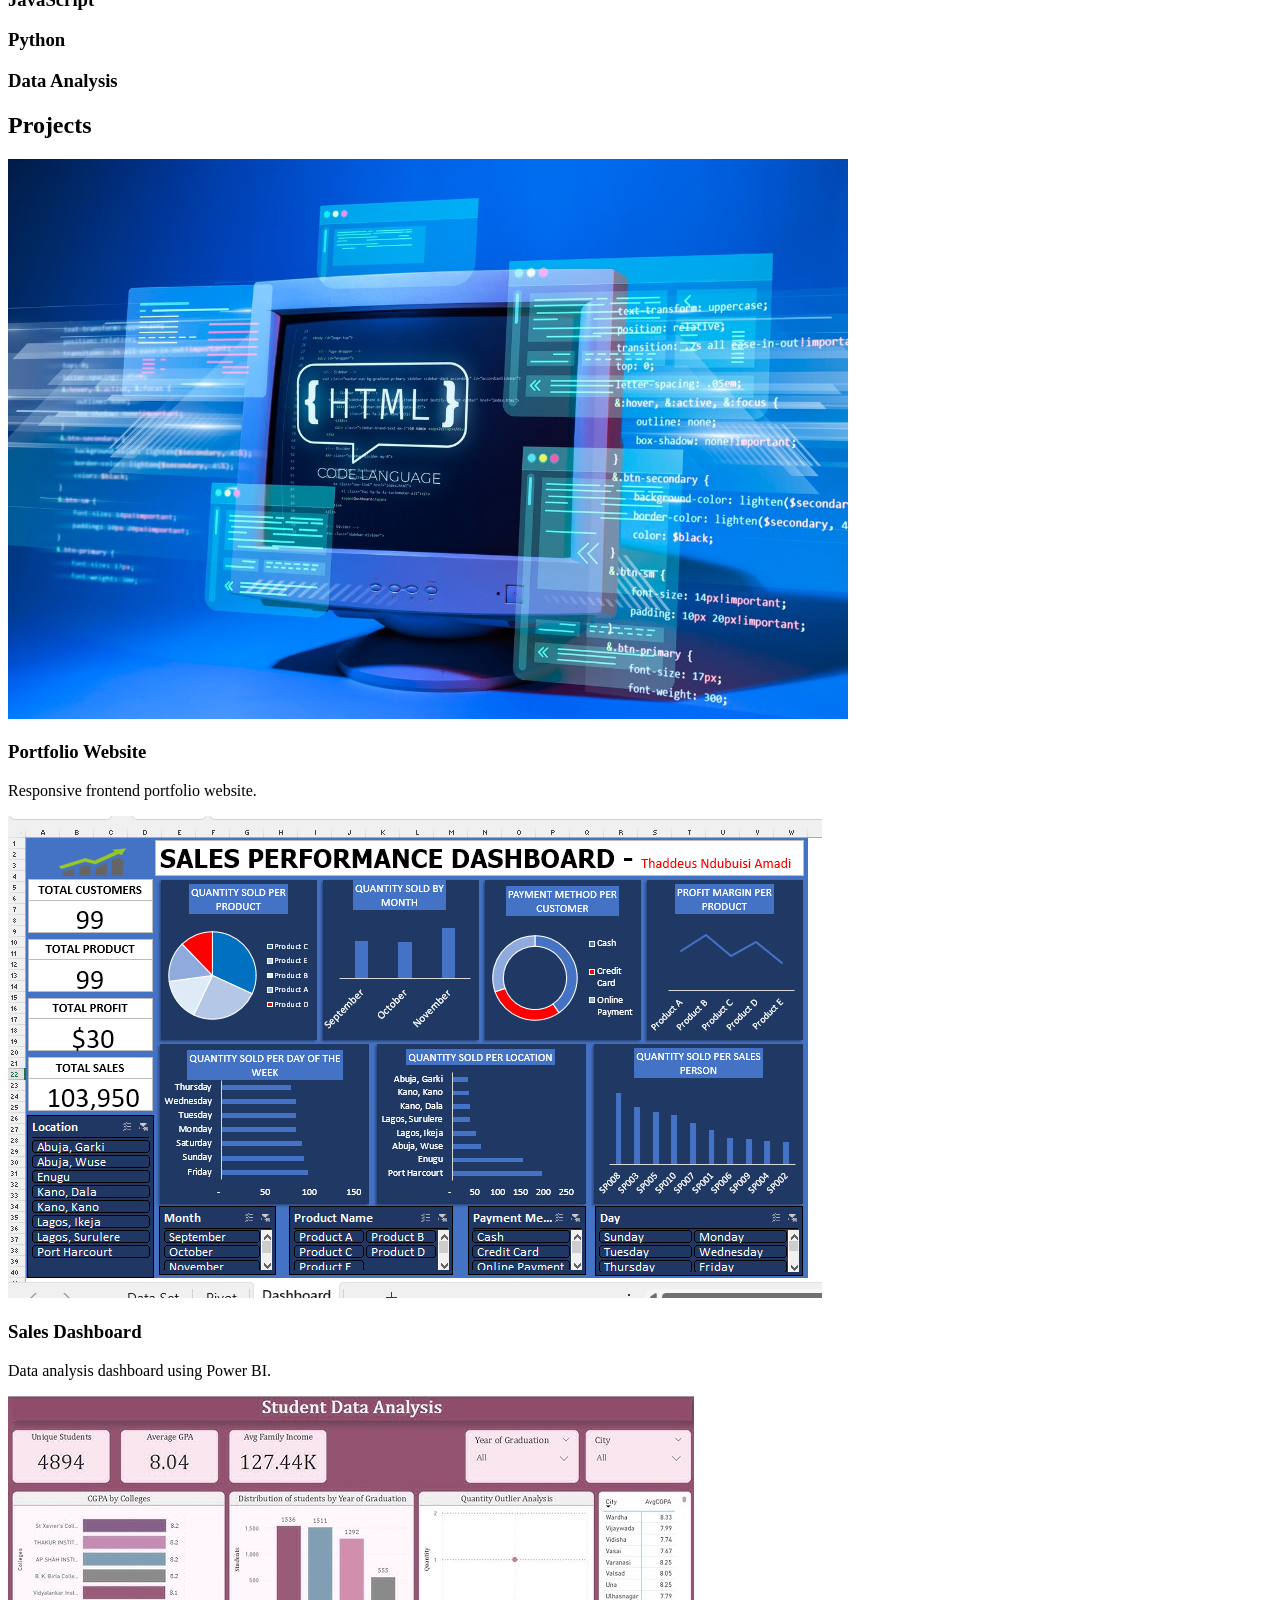
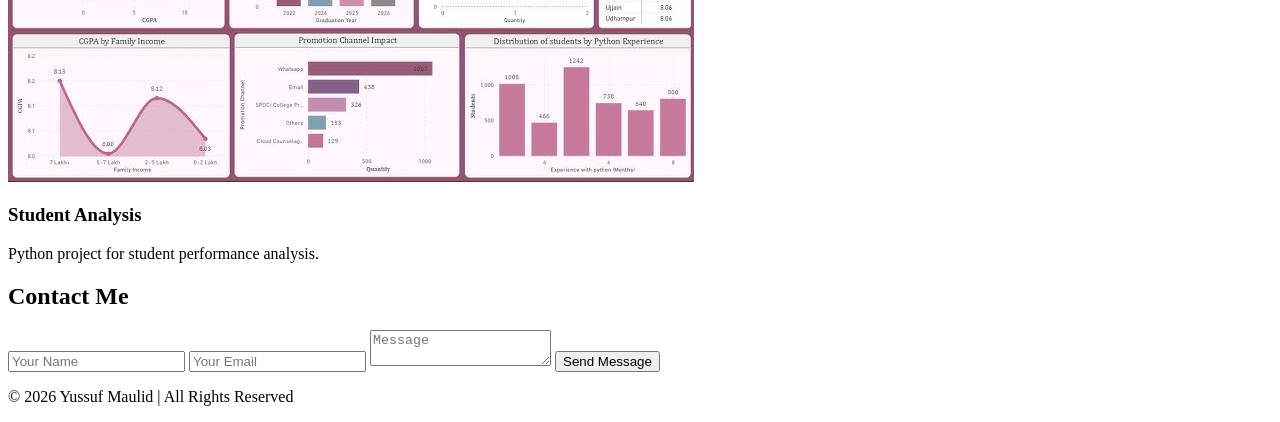
==== commit 1f8de5fd: "Update index.html" ====
--- a/frontend/index.html
+++ b/frontend/index.html
@@ -6,8 +6,7 @@
   <title>Yussuf Maulid | Portfolio</title>
 
   <!-- FIX: was href="css" — must be style.css -->
-  <link rel="stylesheet" href="style.css">
-
+ <link rel="stylesheet" href="frontend/style.css">
   <!-- Font Awesome -->
   <link rel="stylesheet"
     href="https://cdnjs.cloudflare.com/ajax/libs/font-awesome/6.5.1/css/all.min.css">
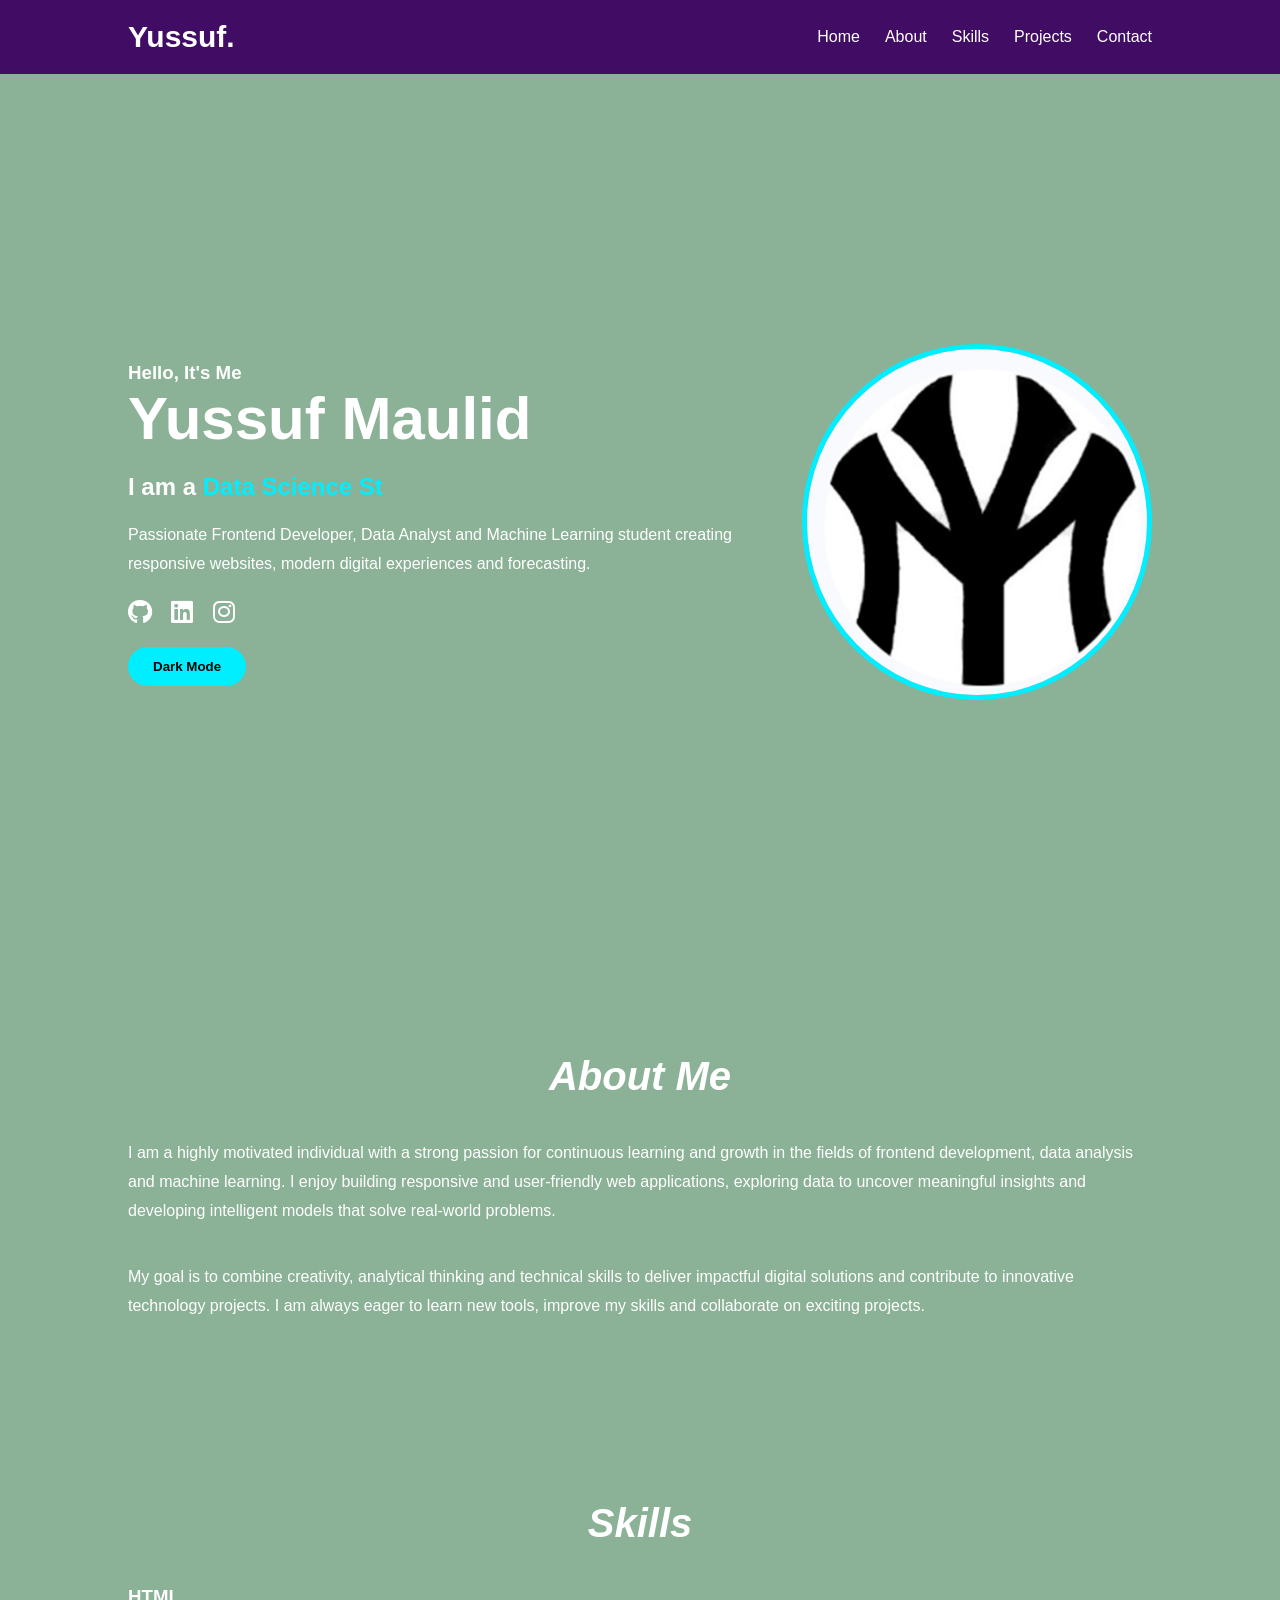
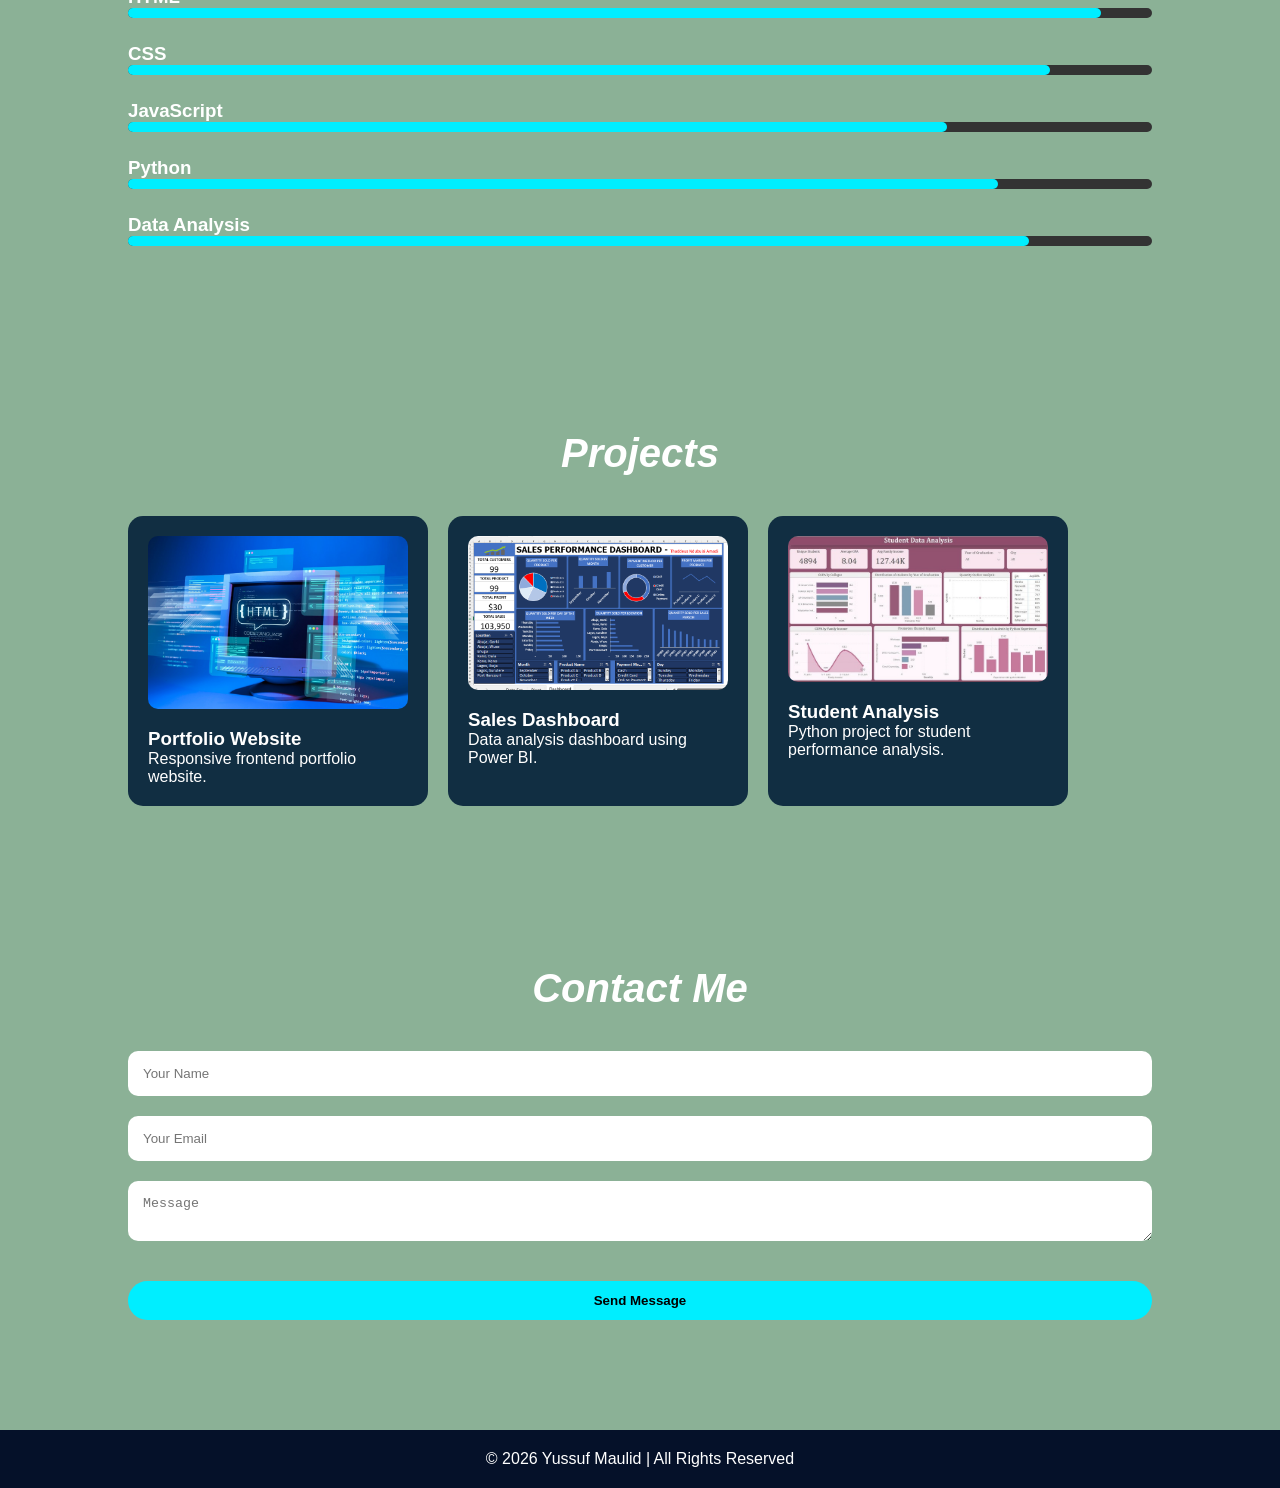
==== commit 1d357c13: "Updated frontend UI and API fixes" ====
--- a/frontend/index.html
+++ b/frontend/index.html
@@ -6,7 +6,7 @@
   <title>Yussuf Maulid | Portfolio</title>
 
   <!-- FIX: was href="css" — must be style.css -->
- <link rel="stylesheet" href="frontend/style.css">
+ <link rel="stylesheet" href="assets/css/style.css">
   <!-- Font Awesome -->
   <link rel="stylesheet"
     href="https://cdnjs.cloudflare.com/ajax/libs/font-awesome/6.5.1/css/all.min.css">
--- a/frontend/assets/css/style.css
+++ b/frontend/assets/css/style.css
@@ -0,0 +1,290 @@
+*{
+  margin:0;
+  padding:0;
+  box-sizing:border-box;
+  scroll-behavior:smooth;
+}
+
+body{
+  font-family:Arial;
+  background:#03551c75;
+  color:rgb(255, 255, 255);
+}
+
+/* NAVBAR */
+
+.navbar{
+  display:flex;
+  justify-content:space-between;
+  align-items:center;
+  padding:20px 10%;
+  background:#410d64;
+  position:sticky;
+  top:0;
+  z-index:100;
+}
+
+.logo{
+  font-size:30px;
+  font-weight:bold;
+}
+
+.nav-links{
+  display:flex;
+  list-style:none;
+}
+
+.nav-links li{
+  margin-left:25px;
+}
+
+.nav-links a{
+  color:white;
+  text-decoration:none;
+  transition:0.3s;
+}
+
+.nav-links a:hover{
+  color:rgb(22, 190, 16);
+}
+
+/* HERO */
+
+.hero{
+  display:flex;
+  justify-content:space-between;
+  align-items:center;
+  padding:80px 10%;
+  min-height:100vh;
+}
+
+.about-text {
+  font-style: italic;
+}
+
+.hero-text h1{
+  font-size:60px;
+}
+
+.hero-text h2{
+  margin:20px 0;
+}
+
+.hero-text span{
+  color:#0ef;
+}
+
+.hero-text p{
+  line-height:1.8;
+  margin-bottom:20px;
+}
+
+.social-icons a{
+  color:white;
+  margin-right:15px;
+  font-size:25px;
+  transition:0.3s;
+}
+
+.social-icons a:hover{
+  color:#0ef;
+}
+
+.hero-image img{
+  width:350px;
+  border-radius:50%;
+  border:5px solid #0ef;
+}
+
+/* BUTTON */
+
+button{
+  padding:12px 25px;
+  border:none;
+  background:#0ef;
+  color:black;
+  font-weight:bold;
+  cursor:pointer;
+  border-radius:30px;
+  margin-top:20px;
+}
+
+button:hover {
+  background:#00c2c2;
+}
+
+/* ABOUT */
+
+.about,
+.skills,
+.projects,
+.contact{
+  padding:80px 10%;
+}
+
+.about h2,
+.skills h2,
+.projects h2,
+.contact h2{
+  text-align:center;
+  margin-bottom:40px;
+  font-size:40px;
+}
+
+/* SKILLS */
+
+.skill{
+  margin-bottom:25px;
+}
+
+.bar{
+  width:100%;
+  height:10px;
+  background:#333;
+  border-radius:20px;
+}
+
+.bar span{
+  display:block;
+  height:100%;
+  border-radius:20px;
+  background:#0ef;
+}
+
+.html{ width:95%; }
+.css{ width:90%; }
+.js{ width:80%; }
+.python{ width:85%; }
+.analysis{ width:88%; }
+
+/* PROJECTS */
+
+.project-container{
+  display:flex;
+  gap:20px;
+  flex-wrap:wrap;
+}
+
+.project-card{
+  background:#112e42;
+  padding:20px;
+  border-radius:15px;
+  width:300px;
+  transition:0.3s;
+}
+
+.project-card:hover{
+  transform:translateY(-10px);
+}
+
+.project-card img{
+  width:100%;
+  border-radius:10px;
+  margin-bottom:15px;
+}
+
+/* CONTACT */
+
+form{
+  display:flex;
+  flex-direction:column;
+  gap:20px;
+}
+
+input,
+textarea{
+  padding:15px;
+  border:none;
+  border-radius:10px;
+  color:#000;
+}
+
+/* ADMIN */
+
+.admin {
+  padding: 80px 10%;
+}
+
+.admin h2 {
+  text-align: center;
+  margin-bottom: 20px;
+  font-size: 40px;
+}
+
+.admin p {
+  text-align: center;
+  margin-bottom: 30px;
+  color: #ccc;
+}
+
+.message-card {
+  background: #112e42;
+  padding: 20px;
+  border-radius: 15px;
+  margin-bottom: 24px;
+  border: 1px solid #1e4a6a;
+}
+
+.message-card h3 {
+  font-size: 20px;
+  margin-bottom: 10px;
+  color: #0ef;
+}
+
+.message-card p {
+  margin-bottom: 6px;
+  line-height: 1.6;
+  text-align: left;
+  color: #ddd;
+}
+
+.message-card .reply-form textarea {
+  width: 100%;
+  min-height: 90px;
+  margin-top: 12px;
+  padding: 10px;
+  border-radius: 8px;
+  border: none;
+  resize: vertical;
+  color: #000;
+}
+
+.message-card .reply-form button {
+  margin-top: 10px;
+}
+
+.reply-status {
+  margin-top: 8px;
+  font-size: 14px;
+}
+
+/* FOOTER */
+
+footer{
+  text-align:center;
+  padding:20px;
+  background:#051129;
+}
+
+/* RESPONSIVE */
+
+@media(max-width:900px){
+
+  .hero{
+    flex-direction:column;
+    text-align:center;
+  }
+
+  .hero-image img{
+    margin-top:40px;
+    width:250px;
+  }
+
+  .project-container{
+    justify-content:center;
+  }
+
+  .nav-links{
+    display:none;
+  }
+}
